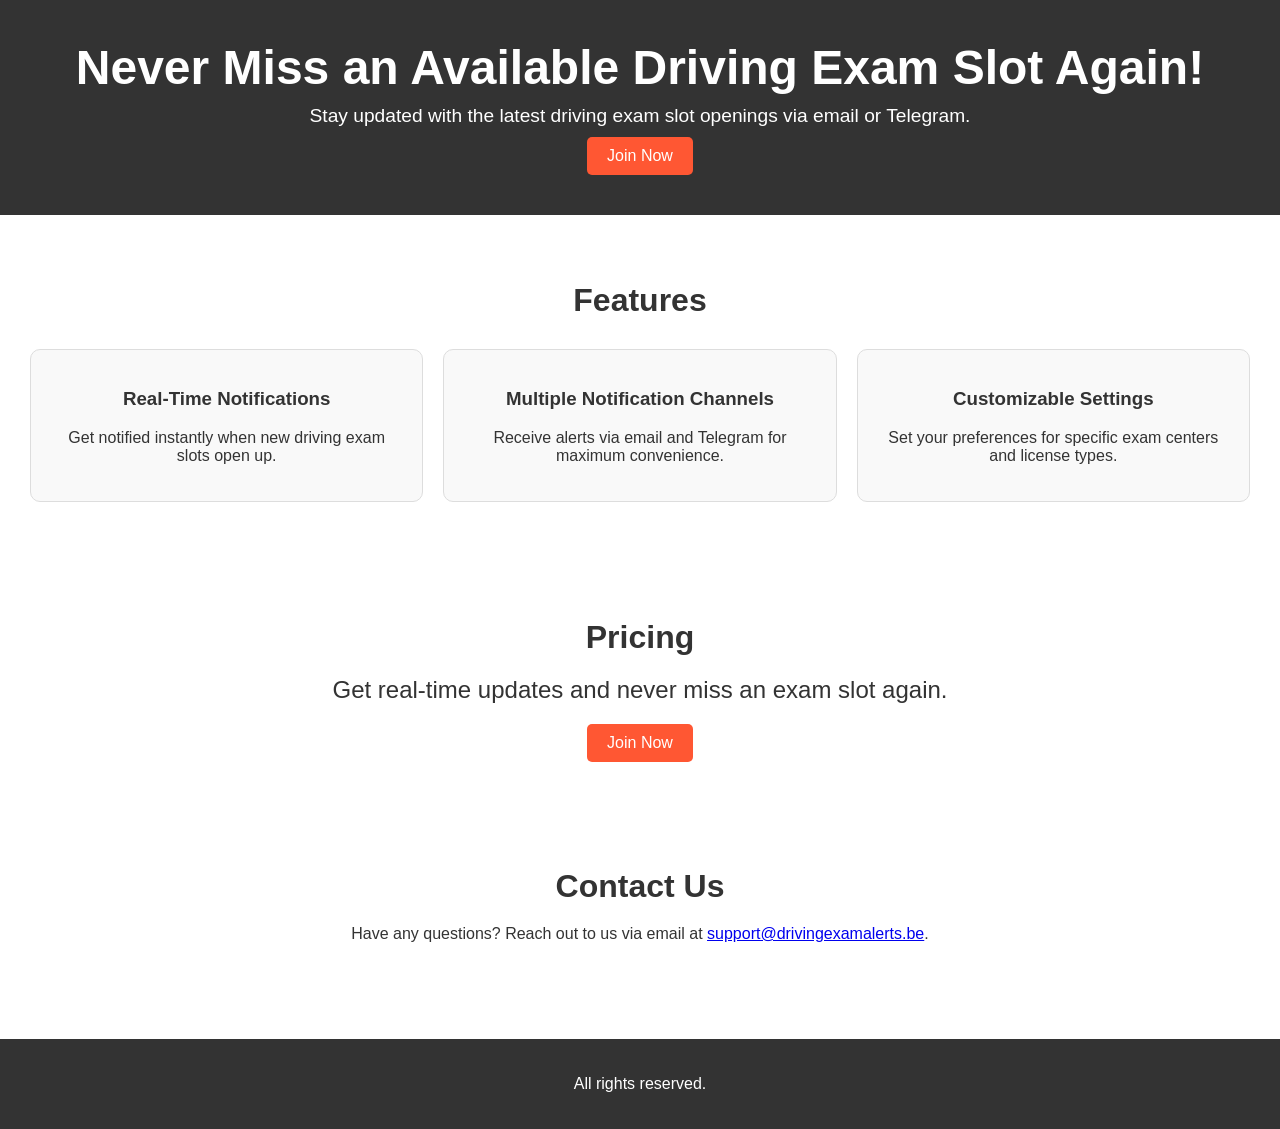
==== docs/index.html @ f41446c8 "[FIX] folder renamed" ====
<!DOCTYPE html>
<html lang="en">
  <head>
    <meta charset="UTF-8" />
    <meta name="viewport" content="width=device-width, initial-scale=1.0" />
    <title>License Alerts - Get Notified for Available Exam Slots</title>
    <link rel="icon" href="assets/logo.png" />
    <style>
      body {
        font-family: "Arial", sans-serif;
        margin: 0;
        padding: 0;
        color: #333;
      }

      header {
        text-align: center;
        background-color: #333;
        color: #fff;
        padding: 20px 0;
      }

      .navbar {
        display: flex;
        justify-content: space-between;
        align-items: center;
        padding: 0 20px;
      }

      .nav-links {
        list-style: none;
        display: flex;
        margin: 0;
        padding: 0;
      }

      .nav-links li {
        margin-left: 20px;
      }

      .nav-links a {
        color: #fff;
        text-decoration: none;
      }

      .banner {
        position: relative;
        text-align: center;
        width: 100%;
      }

      .banner img {
        width: 100%;
        height: auto;
        opacity: 0.7;
      }

      .banner-text {
        text-align: center;
        padding: 20px;
        box-sizing: border-box;
      }

      .banner-text h1 {
        font-size: 3rem;
        margin: 0;
      }

      .banner-text p {
        font-size: 1.2rem;
        margin: 10px 0;
      }

      .cta-button {
        background-color: #ff5733;
        color: #fff;
        padding: 10px 20px;
        text-decoration: none;
        border-radius: 5px;
        display: inline-block;
      }

      .cta-button:hover {
        background-color: #e74c3c;
      }

      .features,
      .pricing,
      .contact {
        padding: 40px 20px;
        text-align: center;
      }

      .features h2,
      .pricing h2,
      .contact h2 {
        font-size: 2rem;
        margin-bottom: 20px;
      }

      .features-container {
        display: flex;
        justify-content: space-around;
        flex-wrap: wrap;
      }

      .feature-box {
        flex: 1 1 300px;
        margin: 10px;
        padding: 20px;
        border: 1px solid #ddd;
        border-radius: 10px;
        background-color: #f9f9f9;
      }

      .pricing p {
        font-size: 1.5rem;
        margin: 20px 0;
      }

      .footer {
        background-color: #333;
        color: #fff;
        text-align: center;
        padding: 20px;
        margin-top: 40px;
      }
    </style>
  </head>
  <body>
    <header class="header">
      <nav class="navbar">
        <a href="#" class="logo">
          <!-- <img src="assets/logo.png" alt="SBAT Alerts Logo" /> -->
        </a>
        <!-- <ul class="nav-links">
          <li><a href="#features">Features</a></li>
          <li><a href="#pricing">Pricing</a></li>
          <li><a href="#contact">Contact</a></li>
        </ul> -->
      </nav>
      <div class="banner">
        <div class="banner-text">
          <h1>Never Miss an Available Driving Exam Slot Again!</h1>
          <p>
            Stay updated with the latest driving exam slot openings via email or
            Telegram.
          </p>
          <a href="#join" class="cta-button">Join Now</a>
        </div>
        <!-- <img src="assets/banner.jpg" alt="Banner Image" /> -->
      </div>
    </header>
    <section id="features" class="features">
      <h2>Features</h2>
      <div class="features-container">
        <div class="feature-box">
          <h3>Real-Time Notifications</h3>
          <p>Get notified instantly when new driving exam slots open up.</p>
        </div>
        <div class="feature-box">
          <h3>Multiple Notification Channels</h3>
          <p>Receive alerts via email and Telegram for maximum convenience.</p>
        </div>
        <div class="feature-box">
          <h3>Customizable Settings</h3>
          <p>
            Set your preferences for specific exam centers and license types.
          </p>
        </div>
      </div>
    </section>

    <section id="pricing" class="pricing">
      <h2>Pricing</h2>
      <p>Get real-time updates and never miss an exam slot again.</p>
      <a href="#join" class="cta-button">Join Now</a>
    </section>

    <section id="contact" class="contact">
      <h2>Contact Us</h2>
      <p>
        Have any questions? Reach out to us via email at
        <a href="mailto:support@drivingexamalerts.be"
          >support@drivingexamalerts.be</a
        >.
      </p>
    </section>

    <footer class="footer">
      <p>All rights reserved.</p>
    </footer>

    <script src="script.js"></script>
  </body>
</html>
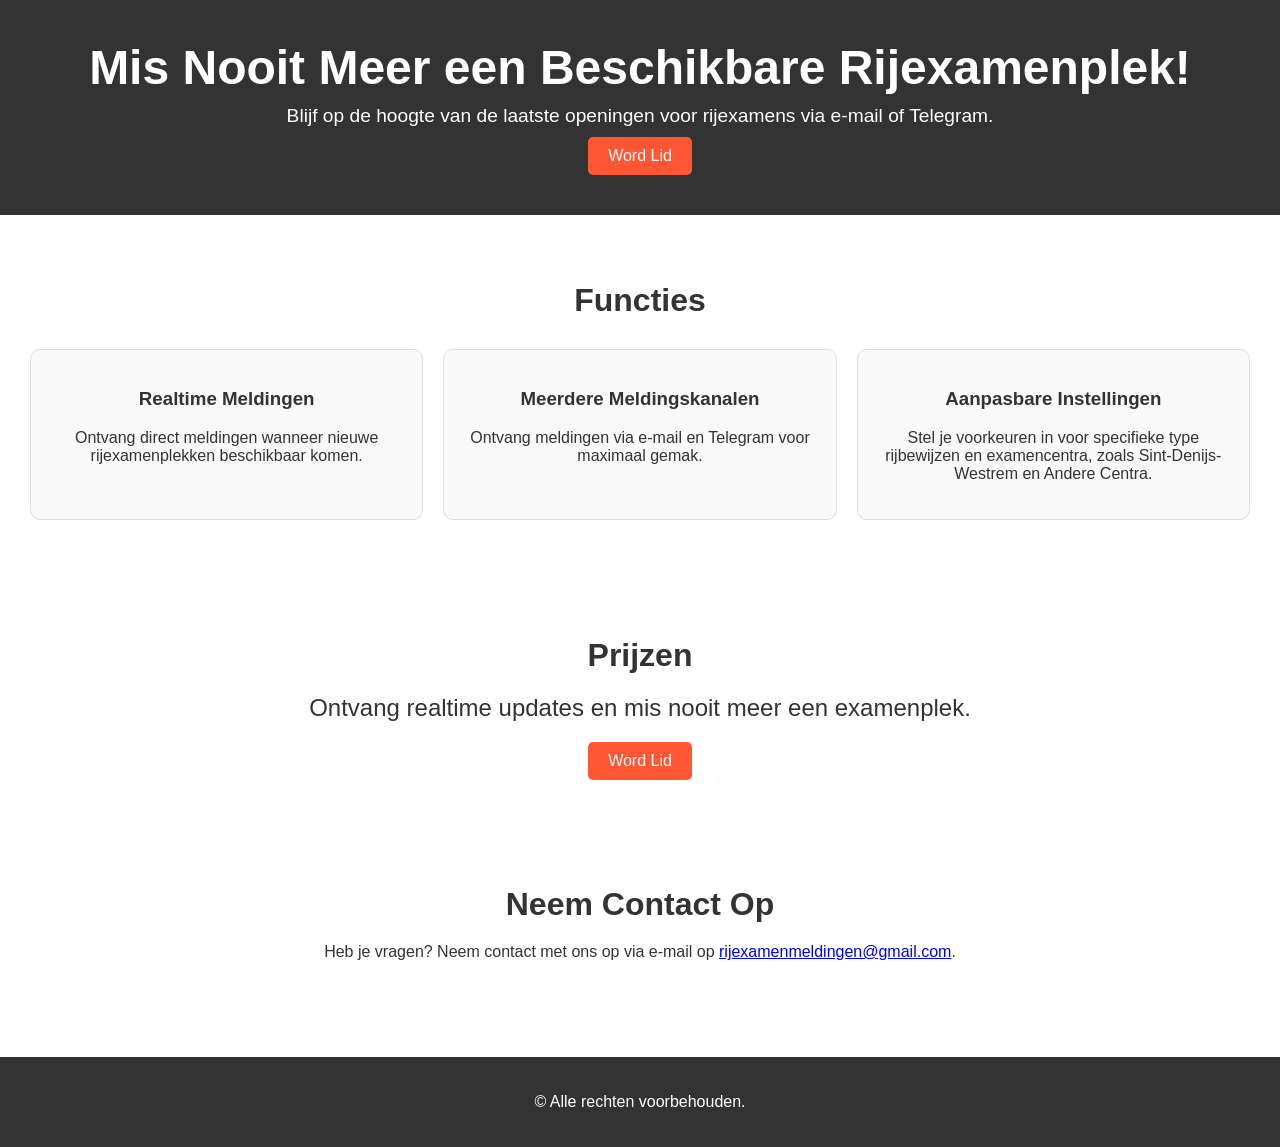
==== commit a0368251: "[FEATURE] migration to mongodb and checkout implemented" ====
--- a/docs/index.html
+++ b/docs/index.html
@@ -1,16 +1,34 @@
 <!DOCTYPE html>
-<html lang="en">
+<html lang="nl">
   <head>
     <meta charset="UTF-8" />
     <meta name="viewport" content="width=device-width, initial-scale=1.0" />
-    <title>License Alerts - Get Notified for Available Exam Slots</title>
+    <meta
+      name="description"
+      content="Blijf op de hoogte van beschikbare rijexamenplekken in Sint-Denijs-Westrem, Eeklo, Brakel, Erembodegem en Sint-Niklaas via e-mail of Telegram met onze meldingsservice."
+    />
+
+    <meta
+      name="keywords"
+      content="sbat, rijexamen, meldingen, e-mail, Telegram, rijexamens, beschikbaarheid, Sint-Denijs-Westrem, Eeklo, Brakel, Erembodegem, Sint-Niklaas"
+    />
+    <title>
+      Rijexamenmeldingen - Ontvang Meldingen voor Beschikbare Examens
+    </title>
     <link rel="icon" href="assets/logo.png" />
+    <link rel="stylesheet" href="assets/styles/main.css" />
     <style>
+      html {
+        height: 100%;
+      }
       body {
         font-family: "Arial", sans-serif;
         margin: 0;
         padding: 0;
         color: #333;
+        height: 100%;
+        display: flex;
+        flex-direction: column;
       }
 
       header {
@@ -18,6 +36,9 @@
         background-color: #333;
         color: #fff;
         padding: 20px 0;
+      }
+      main {
+        flex: 1;
       }
 
       .navbar {
@@ -86,25 +107,29 @@
 
       .features,
       .pricing,
-      .contact {
+      .contact,
+      .custom-settings {
         padding: 40px 20px;
         text-align: center;
       }
 
       .features h2,
       .pricing h2,
-      .contact h2 {
+      .contact h2,
+      .custom-settings h2 {
         font-size: 2rem;
         margin-bottom: 20px;
       }
 
-      .features-container {
+      .features-container,
+      .exam-centers-list {
         display: flex;
         justify-content: space-around;
         flex-wrap: wrap;
       }
 
-      .feature-box {
+      .feature-box,
+      .exam-center {
         flex: 1 1 300px;
         margin: 10px;
         padding: 20px;
@@ -125,72 +150,82 @@
         padding: 20px;
         margin-top: 40px;
       }
+
+      .exam-centers-info {
+        font-size: 0.9rem;
+        color: #666;
+        margin-top: 10px;
+        border-top: 1px solid #ddd;
+        padding-top: 10px;
+      }
     </style>
   </head>
   <body>
     <header class="header">
-      <nav class="navbar">
-        <a href="#" class="logo">
-          <!-- <img src="assets/logo.png" alt="SBAT Alerts Logo" /> -->
-        </a>
-        <!-- <ul class="nav-links">
-          <li><a href="#features">Features</a></li>
-          <li><a href="#pricing">Pricing</a></li>
-          <li><a href="#contact">Contact</a></li>
-        </ul> -->
-      </nav>
       <div class="banner">
         <div class="banner-text">
-          <h1>Never Miss an Available Driving Exam Slot Again!</h1>
+          <h1>Mis Nooit Meer een Beschikbare Rijexamenplek!</h1>
           <p>
-            Stay updated with the latest driving exam slot openings via email or
-            Telegram.
+            Blijf op de hoogte van de laatste openingen voor rijexamens via
+            e-mail of Telegram.
           </p>
-          <a href="#join" class="cta-button">Join Now</a>
+          <a
+            href="https://buy.stripe.com/test_fZe9Cgb193Nmenm3cd"
+            class="cta-button"
+            >Word Lid</a
+          >
         </div>
-        <!-- <img src="assets/banner.jpg" alt="Banner Image" /> -->
       </div>
     </header>
-    <section id="features" class="features">
-      <h2>Features</h2>
-      <div class="features-container">
-        <div class="feature-box">
-          <h3>Real-Time Notifications</h3>
-          <p>Get notified instantly when new driving exam slots open up.</p>
+    <main>
+      <section id="features" class="features">
+        <h2>Functies</h2>
+        <div class="features-container">
+          <div class="feature-box">
+            <h3>Realtime Meldingen</h3>
+            <p>
+              Ontvang direct meldingen wanneer nieuwe rijexamenplekken
+              beschikbaar komen.
+            </p>
+          </div>
+          <div class="feature-box">
+            <h3>Meerdere Meldingskanalen</h3>
+            <p>Ontvang meldingen via e-mail en Telegram voor maximaal gemak.</p>
+          </div>
+          <div class="feature-box">
+            <h3>Aanpasbare Instellingen</h3>
+            <p>
+              Stel je voorkeuren in voor specifieke type rijbewijzen en
+              examencentra, zoals Sint-Denijs-Westrem en Andere Centra.
+            </p>
+          </div>
         </div>
-        <div class="feature-box">
-          <h3>Multiple Notification Channels</h3>
-          <p>Receive alerts via email and Telegram for maximum convenience.</p>
-        </div>
-        <div class="feature-box">
-          <h3>Customizable Settings</h3>
-          <p>
-            Set your preferences for specific exam centers and license types.
-          </p>
-        </div>
-      </div>
-    </section>
-
-    <section id="pricing" class="pricing">
-      <h2>Pricing</h2>
-      <p>Get real-time updates and never miss an exam slot again.</p>
-      <a href="#join" class="cta-button">Join Now</a>
-    </section>
-
-    <section id="contact" class="contact">
-      <h2>Contact Us</h2>
-      <p>
-        Have any questions? Reach out to us via email at
-        <a href="mailto:support@drivingexamalerts.be"
-          >support@drivingexamalerts.be</a
-        >.
-      </p>
-    </section>
-
+      </section>
+
+      <section id="pricing" class="pricing">
+        <h2>Prijzen</h2>
+        <p>Ontvang realtime updates en mis nooit meer een examenplek.</p>
+        <a
+          href="https://buy.stripe.com/test_fZe9Cgb193Nmenm3cd"
+          class="cta-button"
+          >Word Lid</a
+        >
+      </section>
+
+      <section id="contact" class="contact">
+        <h2>Neem Contact Op</h2>
+        <p>
+          Heb je vragen? Neem contact met ons op via e-mail op
+          <a href="mailto:rijexamenmeldingen@gmail.com"
+            >rijexamenmeldingen@gmail.com</a
+          >.
+        </p>
+      </section>
+    </main>
     <footer class="footer">
-      <p>All rights reserved.</p>
+      <p>&copy; Alle rechten voorbehouden.</p>
     </footer>
 
-    <script src="script.js"></script>
+    <script src="assets/scripts/main.js"></script>
   </body>
 </html>
